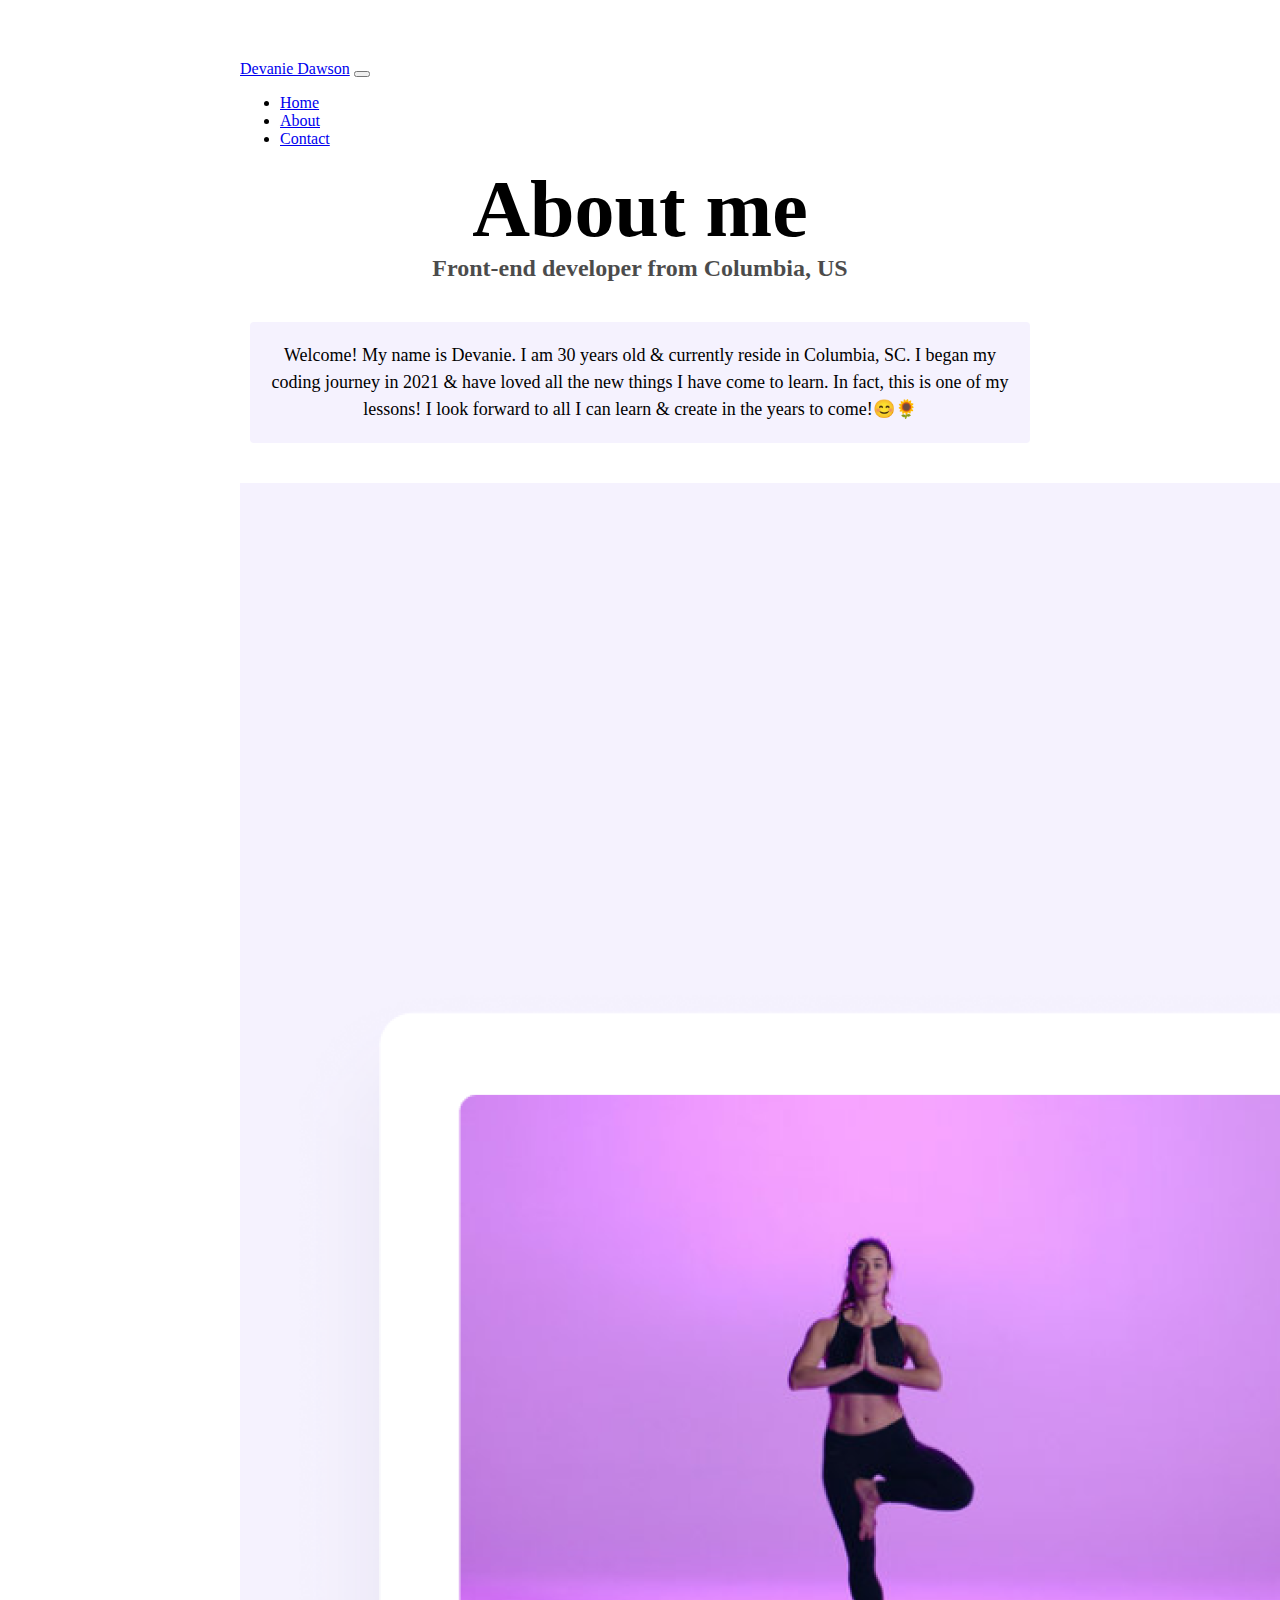
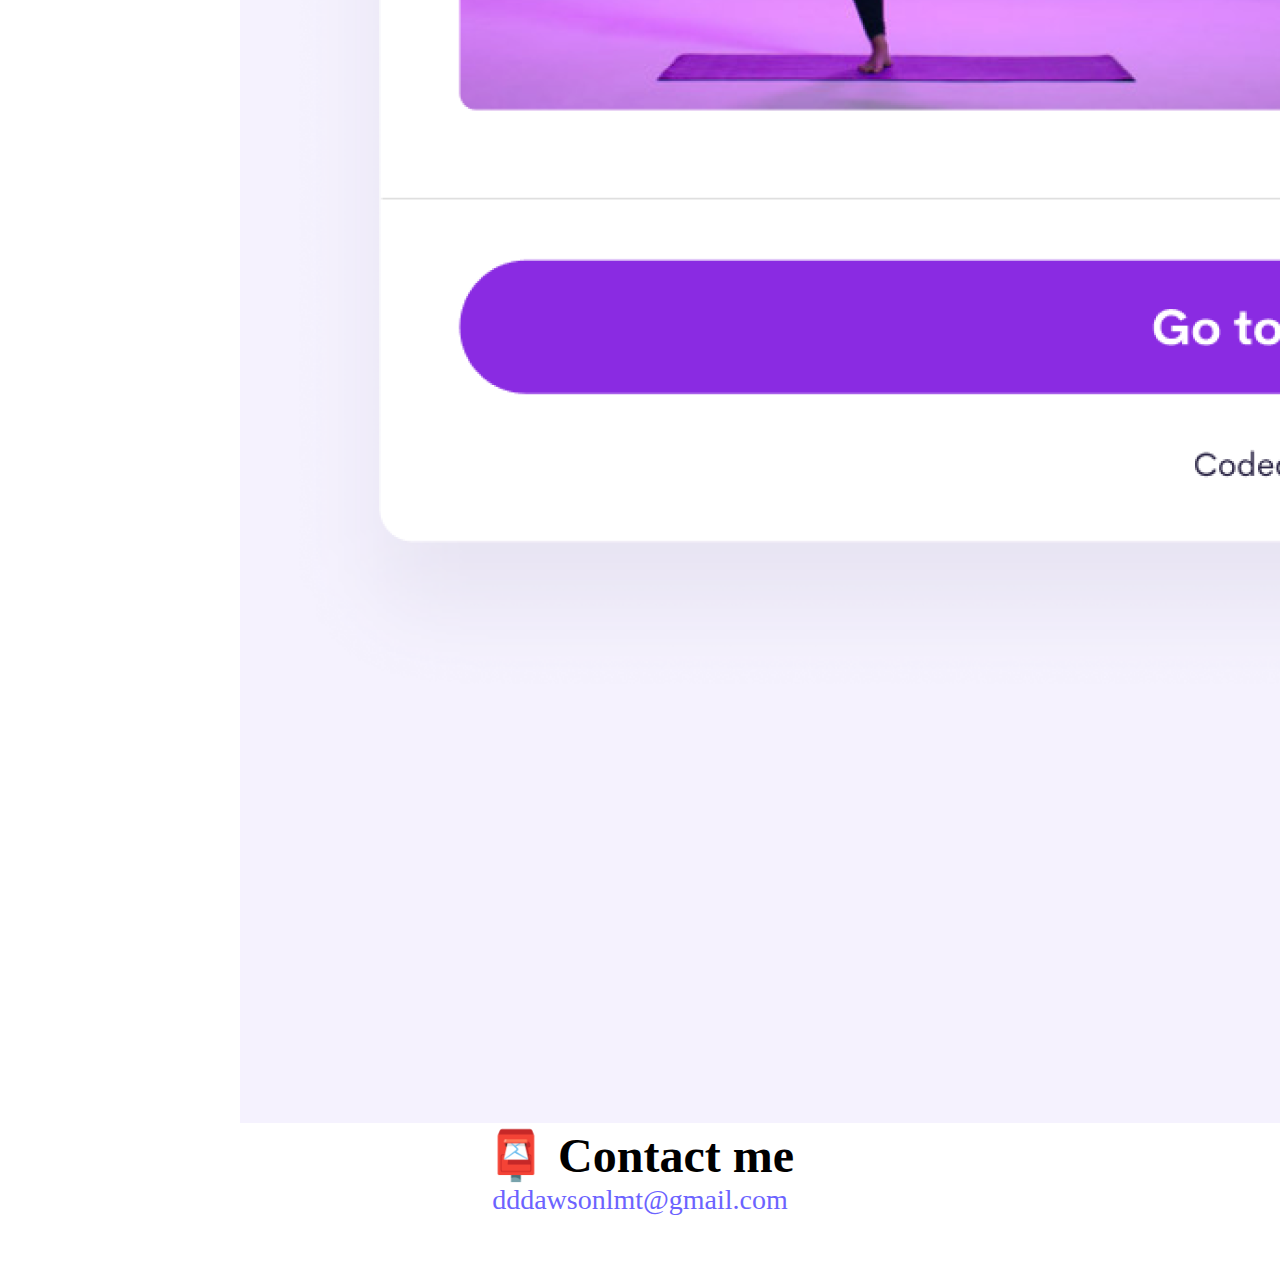
==== about.html @ 9e0701d5 "Created initial folder structure" ====
<!DOCTYPE html>
<html lang="en">
  <head>
    <meta charset="UTF-8" />
    <meta http-equiv="X-UA-Compatible" content="IE=edge" />
    <meta name="viewport" content="width=device-width, initial-scale=1.0" />
    <link
      href="https://cdn.jsdelivr.net/npm/bootstrap@5.1.3/dist/css/bootstrap.min.css"
      rel="stylesheet"
      integrity="sha384-1BmE4kWBq78iYhFldvKuhfTAU6auU8tT94WrHftjDbrCEXSU1oBoqyl2QvZ6jIW3"
      crossorigin="anonymous"
    />
    <script
      src="https://cdn.jsdelivr.net/npm/bootstrap@5.1.3/dist/js/bootstrap.bundle.min.js"
      integrity="sha384-ka7Sk0Gln4gmtz2MlQnikT1wXgYsOg+OMhuP+IlRH9sENBO0LRn5q+8nbTov4+1p"
      crossorigin="anonymous"
    ></script>
    <link rel="stylesheet" href="/css/style.css" />
    <title>About Devanie</title>
  </head>
  <body>
    <nav class="navbar navbar-expand-lg navbar-light bg-light fixed-top">
      <div class="container">
        <a class="navbar-brand" href="index.html">Devanie Dawson</a>
        <button
          class="navbar-toggler"
          type="button"
          data-bs-toggle="collapse"
          data-bs-target="#navbarNav"
          aria-controls="navbarNav"
          aria-expanded="false"
          aria-label="Toggle navigation"
        >
          <span class="navbar-toggler-icon"></span>
        </button>
        <div class="collapse navbar-collapse" id="navbarNav">
          <ul class="navbar-nav">
            <li class="nav-item">
              <a class="nav-link active" aria-current="page" href="index.html"
                >Home</a
              >
            </li>
            <li class="nav-item">
              <a class="nav-link" href="about.html">About</a>
            </li>
            <li class="nav-item">
              <a class="nav-link" href="about.html#contact">Contact</a>
            </li>
          </ul>
        </div>
      </div>
    </nav>

    <h1>About me</h1>
    <h3>Front-end developer from Columbia, US</h3>
    <div class="about-paragraphs text-center">
      <p>
        Welcome! My name is Devanie. I am 30 years old & currently reside in
        Columbia, SC. I began my coding journey in 2021 & have loved all the new
        things I have come to learn. In fact, this is one of my lessons! I look
        forward to all I can learn & create in the years to come!😊🌻
      </p>
    </div>
    <div class="container">
      <div class="row">
        <div class="col-sm-4">
          <img src="images/yoga.png" class="img-fluid" />
        </div>
        <div class="col-sm-4">
          <img src="images/weather.png" class="img-fluid" />
        </div>
        <div class="col-sm-4">
          <img src="images/yogurt.png" class="img-fluid" />
        </div>
      </div>
    </div>
    <div id="contact">
      <h2>📮 Contact me</h2>
      <a href="mailto:dddawsonlmt@gmail.com" class="email-link">
        dddawsonlmt@gmail.com
      </a>
    </div>
  </body>
</html>
---- css/style.css ----
:root {
    --primary-color: #6c63ff;
    --secondary-color: #f5f2fe;
    --box-shadow: 0 5px 10px rgba(0, 0, 0, 0.3);
  }
  
  body {
    margin: 60px auto;
    max-width: 800px;
  }
  
  h1,
  h2,
  h3 {
    text-align: center;
    margin: 0;
  }
  
  h1 {
    font-size: 80px;
  }
  
  h2 {
    font-size: 48px;
  }
  
  h3 {
    font-size: 24px;
    opacity: 0.7;
  }
  
  p {
    background: var(--secondary-color);
    padding: 20px;
    border-radius: 4px;
    font-size: 18px;
    line-height: 1.5;
    text-align: center;
  }
  
  .navigation-links {
    display: flex;
    margin-top: 40px;
    justify-content: center;
  }
  
  .navigation-links a {
    margin: 20px;
    border-radius: 4px;
    padding: 20px 15px;
    text-decoration: none;
    text-transform: capitalize;
  }
  
  .contact-link {
    background: var(--primary-color);
    box-shadow: var(--box-shadow);
    color: white;
  }
  
  .about-link {
    color: var(--primary-color);
    border: 1px solid var(--primary-color);
  }
  
  .homepage-link {
    color: var(--primary-color);
    text-align: center;
    display: block;
  }
  
  .about-paragraphs {
    display: flex;
    margin: 30px 0;
  }
  
  .about-paragraphs p {
    margin: 10px;
  }
  
  .email-link {
    display: flex;
    justify-content: center;
    color: var(--primary-color);
    font-size: 28px;
    text-decoration: none;
  }
  
  .email-link:hover {
    text-decoration: underline;
  }
  
  .row {
    display: flex;
  }
  
  .primary-link {
    border-radius: 4px;
    padding: 20px 15px;
    text-decoration: none;
    text-transform: capitalize;
    background: var(--primary-color);
    box-shadow: var(--box-shadow);
    color: white;
  }
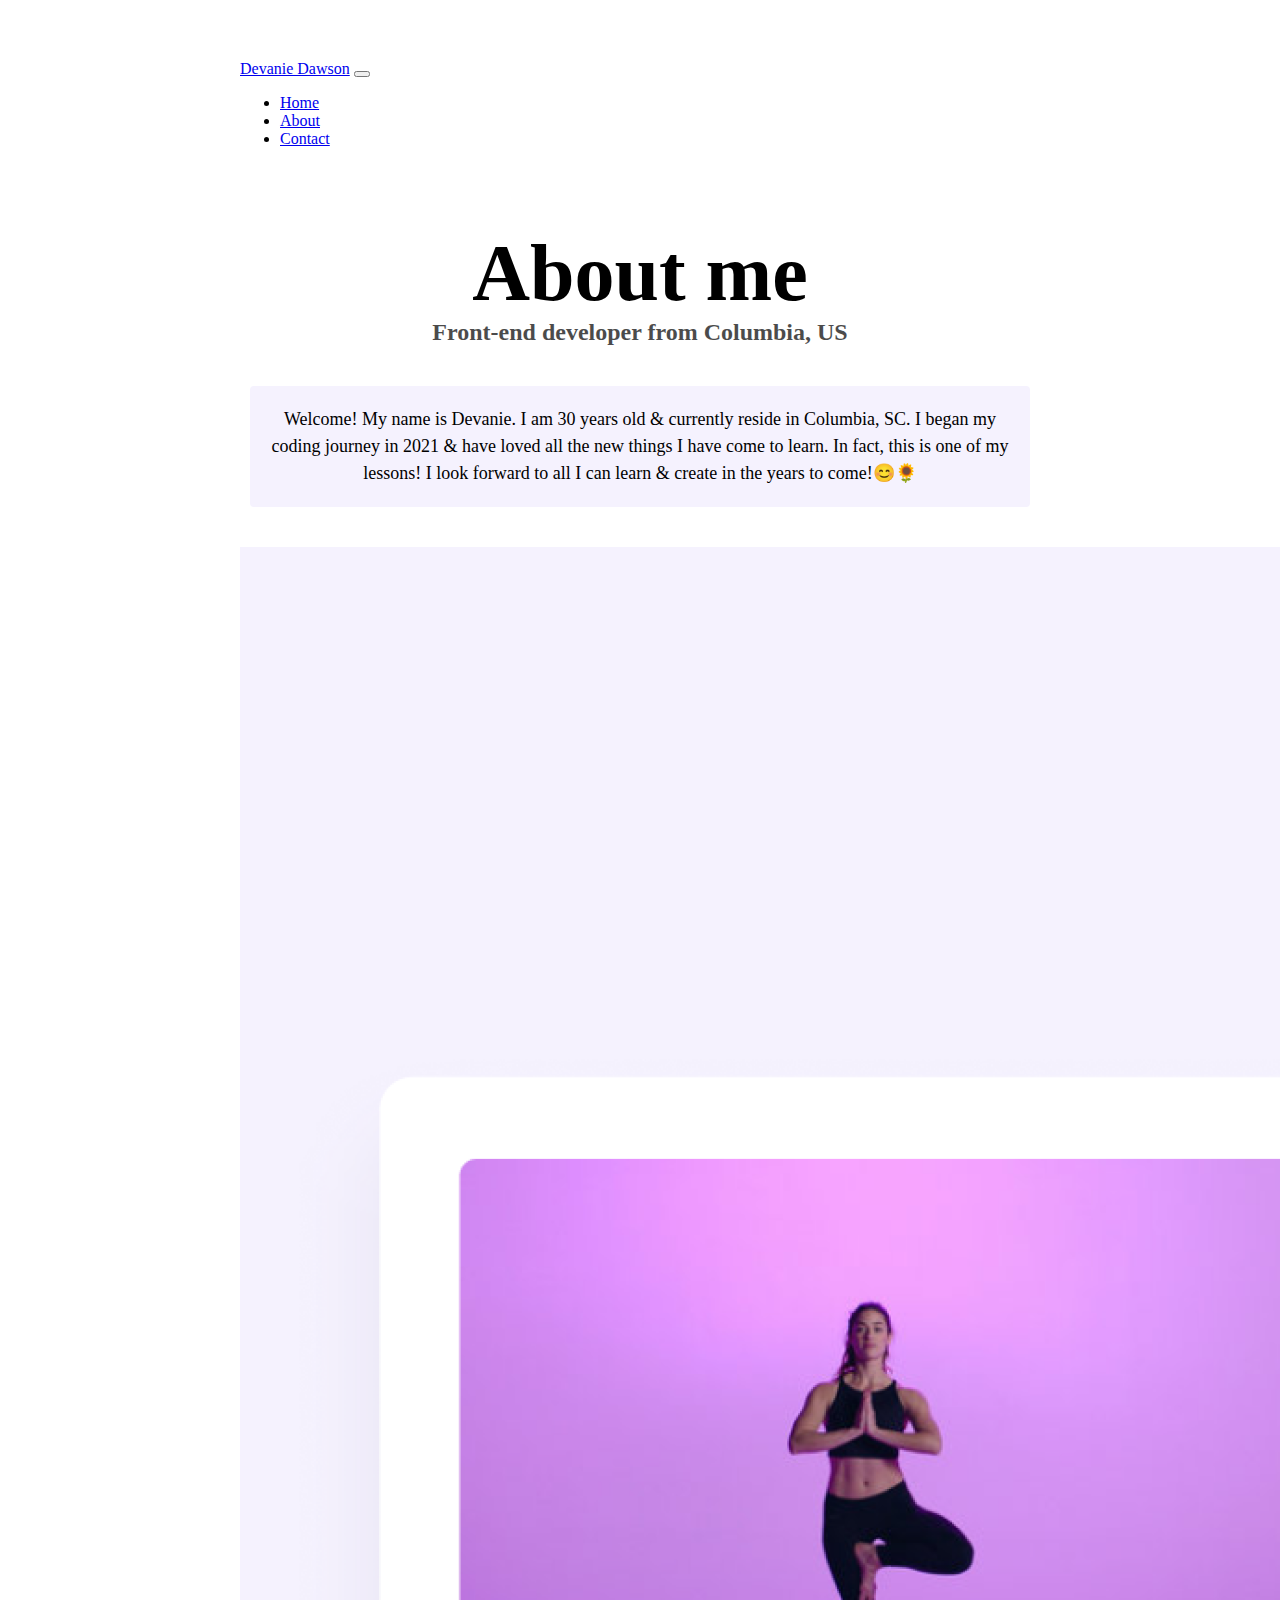
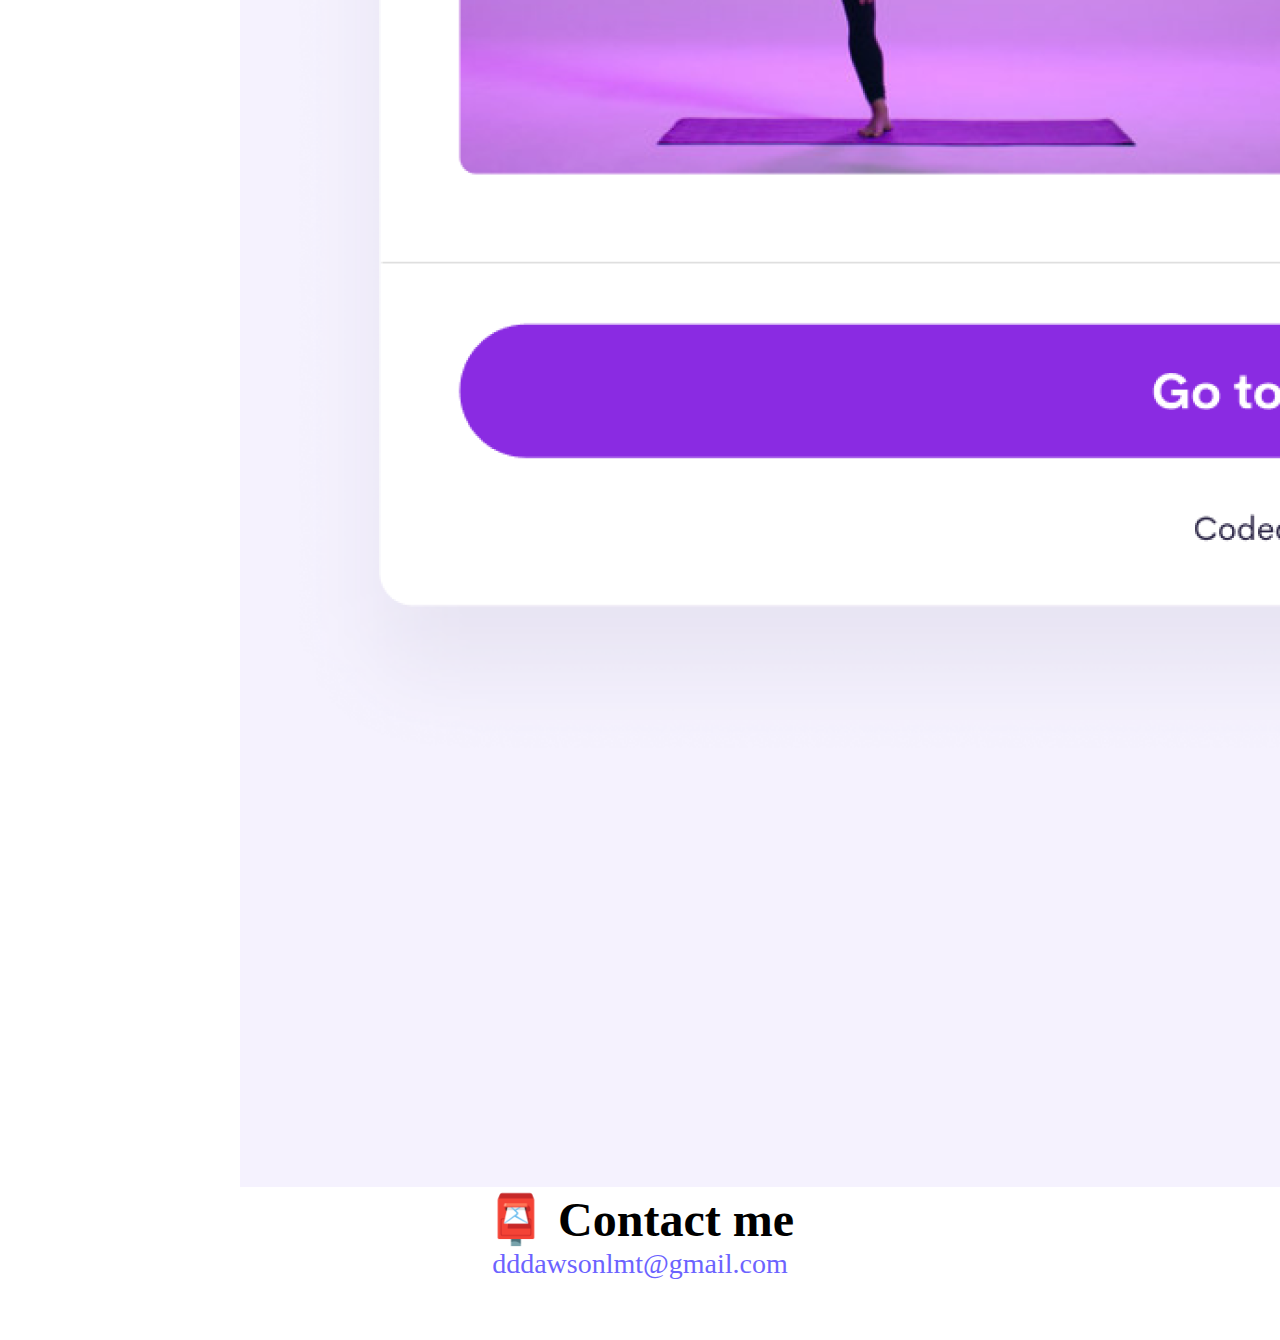
==== commit 5577a118: "made changes to the title; added meta description as well" ====
--- a/about.html
+++ b/about.html
@@ -2,6 +2,7 @@
 <html lang="en">
   <head>
     <meta charset="UTF-8" />
+    <meta name="description" content="A little bit of background info">
     <meta http-equiv="X-UA-Compatible" content="IE=edge" />
     <meta name="viewport" content="width=device-width, initial-scale=1.0" />
     <link
@@ -16,7 +17,7 @@
       crossorigin="anonymous"
     ></script>
     <link rel="stylesheet" href="/css/style.css" />
-    <title>About Devanie</title>
+    <title>A little bit of insight about me </title>
   </head>
   <body>
     <nav class="navbar navbar-expand-lg navbar-light bg-light fixed-top">
--- a/css/style.css
+++ b/css/style.css
@@ -12,12 +12,14 @@
   h1,
   h2,
   h3 {
-    text-align: center;
+    display: flex;
+    justify-content: center;
     margin: 0;
   }
   
   h1 {
     font-size: 80px;
+    margin-top: 10%
   }
   
   h2 {
@@ -56,11 +58,13 @@
     background: var(--primary-color);
     box-shadow: var(--box-shadow);
     color: white;
+    text-align: center;
   }
   
   .about-link {
     color: var(--primary-color);
     border: 1px solid var(--primary-color);
+    text-align: center;
   }
   
   .homepage-link {
